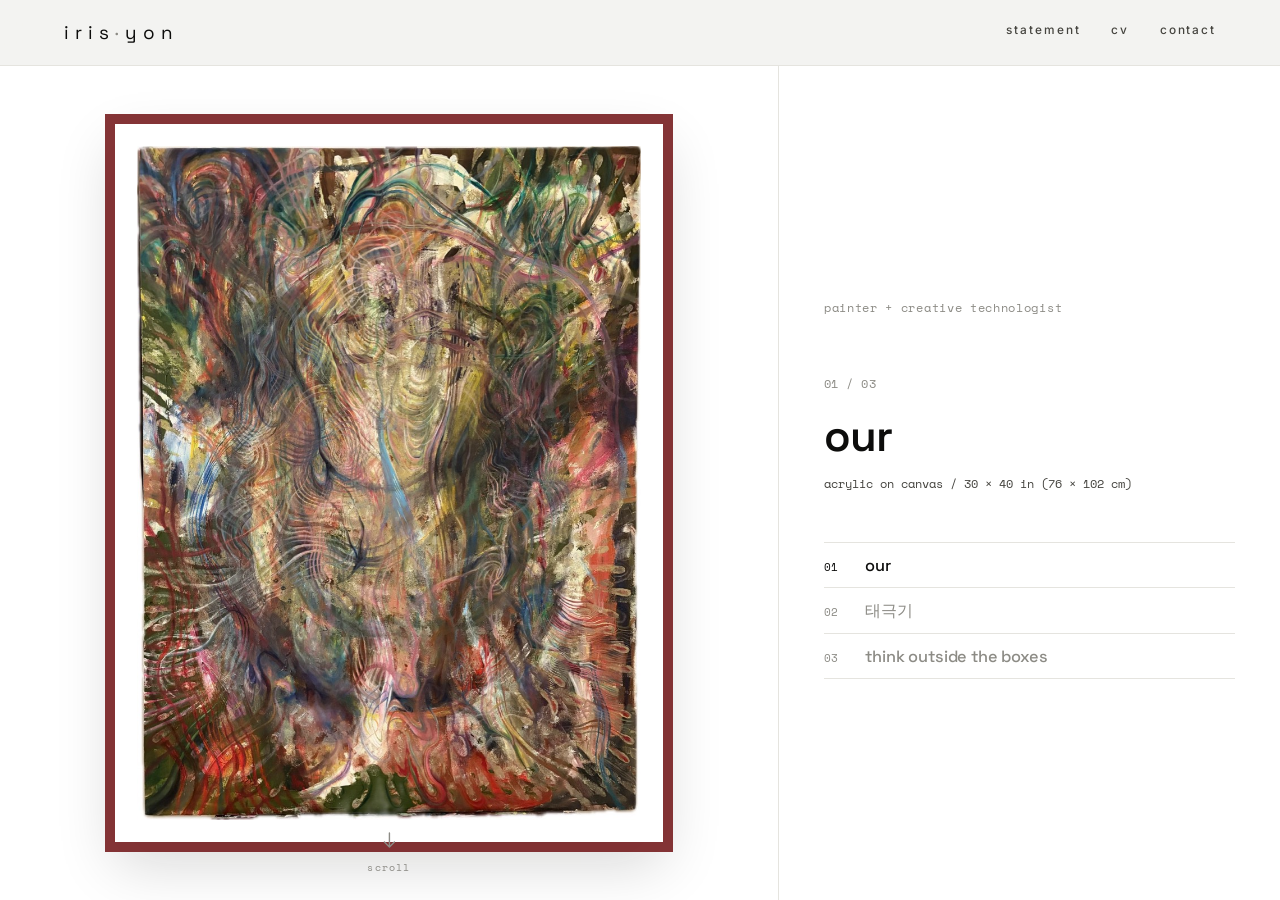
==== index.html @ 2f41d662 "Publish portfolio site Co-Authored-By: Claude Opus 4.8 <noreply@anthropic.com>" ====
<!DOCTYPE html>
<html lang="en">
<head>
  <meta charset="UTF-8">
  <meta name="viewport" content="width=device-width, initial-scale=1.0">
  <title>Iris Yon — Painter + Creative Technologist</title>
  <meta name="description" content="Iris Yon — painter and creative technologist. Selected works.">
  <meta property="og:title" content="Iris Yon — Painter + Creative Technologist">
  <meta property="og:description" content="Selected works by Iris Yon.">
  <meta property="og:image" content="assets/works/our.jpg">
  <meta property="og:type" content="website">
  <link rel="preconnect" href="https://fonts.googleapis.com">
  <link rel="preconnect" href="https://fonts.gstatic.com" crossorigin>
  <link href="https://fonts.googleapis.com/css2?family=Inter:wght@400;500;600;700;800&family=Space+Grotesk:wght@400;500;600;700&family=Space+Mono:wght@400;700&display=swap" rel="stylesheet">
  <link rel="stylesheet" href="css/museum.css?v=25">
</head>
<body class="page-gallery">
  <header class="masthead">
    <div class="masthead__inner">
      <a class="brand" href="index.html">Iris<span>&middot;</span>Yon</a>
      <button class="nav__toggle" aria-label="Open menu" aria-controls="primary-nav" aria-expanded="false">
        <svg width="26" height="26" viewBox="0 0 24 24" fill="none" stroke="currentColor" stroke-width="1.6" stroke-linecap="round"><path d="M3 6h18M3 12h18M3 18h18"/></svg>
      </button>
      <nav class="nav" id="primary-nav">
        <a href="statement.html">Statement</a>
        <a href="cv.html">CV</a>
        <a href="contact.html">Contact</a>
      </nav>
    </div>
  </header>

  <main class="slider-wrap">
    <section class="slider" data-slider aria-label="Selected works">
      <!-- Rendered from js/artworks.js -->
    </section>
  </main>

  <script src="js/artworks.js?v=25"></script>
  <script src="js/site.js?v=25"></script>
</body>
</html>
---- css/museum.css ----
/* ============================================================
   IRIS YON — Gallery Portfolio
   A white-cube museum presentation.
   Sections: tokens · base · masthead · buttons · hero ·
   page headers · gallery (walls/frames/placards) · prose ·
   cv · contact · lightbox · footer · utilities · responsive
   ============================================================ */

/* ---------- Design tokens ---------- */
:root {
  --wall:        #f3f3f1;   /* cool, contemporary off-white */
  --wall-deep:   #e9e9e5;
  --paper:       #ffffff;
  --ink:         #0d0d0c;   /* near-black */
  --ink-soft:    #45443f;
  --muted:       #8c8b85;
  --line:        #e5e4df;
  --frame:       #0d0d0c;
  --mat:         #ffffff;
  --accent:      #0d0d0c;   /* monochrome — the art carries the colour */

  --serif: "Space Grotesk", "Inter", sans-serif;   /* modern display */
  --sans:  "Inter", -apple-system, BlinkMacSystemFont, "Segoe UI", sans-serif;
  --mono:  "Space Mono", ui-monospace, "SF Mono", Menlo, monospace;

  --maxw: 1280px;
  --gutter: clamp(1.25rem, 5vw, 4.5rem);

  --ease: cubic-bezier(0.22, 0.61, 0.36, 1);
}

/* ---------- Base ---------- */
*, *::before, *::after { box-sizing: border-box; }

html {
  scroll-behavior: smooth;
  -webkit-text-size-adjust: 100%;
}

body {
  margin: 0;
  background: var(--wall);
  color: var(--ink);
  font-family: var(--sans);
  font-size: 17px;
  line-height: 1.65;
  text-transform: lowercase;   /* all-lowercase aesthetic */
  -webkit-font-smoothing: antialiased;
  text-rendering: optimizeLegibility;
}

img { max-width: 100%; display: block; }

a { color: inherit; }

/* form elements don't inherit text-transform by default — make them */
button, input, select, textarea { text-transform: inherit; }

h1, h2, h3, h4 {
  font-family: var(--serif);
  font-weight: 500;
  line-height: 1.12;
  letter-spacing: 0.005em;
  margin: 0;
}

::selection { background: rgba(138, 109, 59, 0.18); }

.container {
  max-width: var(--maxw);
  margin-inline: auto;
  padding-inline: var(--gutter);
}

/* A small typographic device used throughout — the "wall text" overline */
.overline {
  font-family: var(--sans);
  font-size: 0.72rem;
  font-weight: 600;
  letter-spacing: 0.26em;
  text-transform: lowercase;
  color: var(--muted);
}

/* ---------- Masthead / museum wayfinding ---------- */
.masthead {
  position: sticky;
  top: 0;
  z-index: 50;
  background: color-mix(in srgb, var(--wall) 82%, transparent);
  backdrop-filter: saturate(140%) blur(14px);
  -webkit-backdrop-filter: saturate(140%) blur(14px);
  border-bottom: 1px solid var(--line);
}
.masthead__inner {
  max-width: var(--maxw);
  margin-inline: auto;
  padding: 1.05rem var(--gutter);
  display: flex;
  align-items: center;
  justify-content: space-between;
  gap: 1rem;
}
.brand {
  font-family: var(--serif);
  font-size: 1.18rem;
  letter-spacing: 0.32em;
  text-transform: lowercase;
  text-decoration: none;
  color: var(--ink);
  white-space: nowrap;
}
.brand span { color: var(--muted); }

.nav {
  display: flex;
  align-items: center;
  gap: clamp(1rem, 2.4vw, 2.3rem);
}
.nav a {
  font-family: var(--sans);
  font-size: 0.74rem;
  font-weight: 500;
  letter-spacing: 0.16em;
  text-transform: lowercase;
  text-decoration: none;
  color: var(--ink-soft);
  padding-bottom: 3px;
  border-bottom: 1px solid transparent;
  transition: color 0.25s var(--ease), border-color 0.25s var(--ease);
}
.nav a:hover { color: var(--ink); border-color: var(--muted); }
.nav a.is-active { color: var(--ink); border-color: var(--ink); }

.nav__toggle {
  display: none;
  background: none;
  border: 0;
  padding: 0.4rem;
  cursor: pointer;
  color: var(--ink);
}
.nav__toggle svg { display: block; }

/* ---------- Buttons / links ---------- */
.btn {
  display: inline-flex;
  align-items: center;
  gap: 0.6rem;
  font-family: var(--sans);
  font-size: 0.76rem;
  font-weight: 600;
  letter-spacing: 0.18em;
  text-transform: lowercase;
  text-decoration: none;
  color: var(--ink);
  padding: 0.85rem 1.6rem;
  border: 1px solid var(--ink);
  background: transparent;
  cursor: pointer;
  transition: background 0.3s var(--ease), color 0.3s var(--ease);
}
.btn:hover { background: var(--ink); color: var(--wall); }
.btn .arrow { transition: transform 0.3s var(--ease); }
.btn:hover .arrow { transform: translateX(4px); }

.btn--ghost { border-color: var(--line); color: var(--ink-soft); }
.btn--ghost:hover { border-color: var(--ink); background: transparent; color: var(--ink); }

.textlink {
  color: var(--ink);
  text-decoration: none;
  border-bottom: 1px solid var(--muted);
  transition: border-color 0.25s var(--ease);
}
.textlink:hover { border-color: var(--ink); }

/* ---------- Hero / entrance ---------- */
.hero {
  min-height: calc(100vh - 64px);
  display: grid;
  grid-template-columns: 1.05fr 0.95fr;
  align-items: center;
  gap: clamp(2rem, 6vw, 6rem);
  padding-block: clamp(3rem, 8vh, 7rem);
}
.hero__lede .overline { display: block; margin-bottom: 1.6rem; }
.hero__name {
  font-size: clamp(3.4rem, 9vw, 7rem);
  font-weight: 500;
  letter-spacing: 0.01em;
  line-height: 0.98;
}
.hero__role {
  font-family: var(--serif);
  font-style: italic;
  font-size: clamp(1.3rem, 2.6vw, 1.9rem);
  color: var(--ink-soft);
  margin-top: 1rem;
}
.hero__blurb {
  max-width: 34ch;
  margin-top: 1.8rem;
  color: var(--ink-soft);
  font-size: 1.05rem;
}
.hero__actions {
  margin-top: 2.4rem;
  display: flex;
  flex-wrap: wrap;
  gap: 1rem;
}

/* Featured framed work in the entrance */
.hero__feature {
  display: flex;
  flex-direction: column;
  align-items: center;
  gap: 1.4rem;
}

/* ---------- Page header (interior pages) ---------- */
.page-head {
  padding-block: clamp(3.2rem, 9vh, 6rem) clamp(2rem, 5vh, 3.4rem);
  border-bottom: 1px solid var(--line);
}
.page-head .overline { display: block; margin-bottom: 1.1rem; }
.page-head h1 {
  font-size: clamp(2.6rem, 6vw, 4.4rem);
  font-weight: 500;
}
.page-head__sub {
  margin-top: 1.1rem;
  max-width: 56ch;
  color: var(--ink-soft);
  font-size: 1.22rem;
}

/* ============================================================
   GALLERY — the museum hang
   ============================================================ */
.page-gallery { background: var(--wall); }

.exhibit-list {
  max-width: var(--maxw);
  margin-inline: auto;
  padding-inline: var(--gutter);
}

/* One "stop" on the walk through the room */
.exhibit {
  display: grid;
  grid-template-columns: 1fr minmax(240px, 320px);
  align-items: center;
  gap: clamp(2rem, 5vw, 5.5rem);
  min-height: 88vh;
  padding-block: clamp(3rem, 8vh, 6rem);
  position: relative;
}
.exhibit + .exhibit { border-top: 1px solid var(--line); }

/* Alternate which wall the work hangs on, like walking a corridor */
.exhibit:nth-child(even) { grid-template-columns: minmax(240px, 320px) 1fr; }
.exhibit:nth-child(even) .exhibit__stage { order: 2; }
.exhibit:nth-child(even) .placard { order: 1; }

/* The wall area, with a soft wash of track lighting from above */
.exhibit__stage {
  position: relative;
  display: flex;
  justify-content: center;
  align-items: flex-end;
  padding: clamp(1rem, 3vw, 3rem) 0;
}
.exhibit__stage::before {
  content: "";
  position: absolute;
  top: -4%;
  left: 50%;
  width: 78%;
  height: 70%;
  transform: translateX(-50%);
  background: radial-gradient(ellipse at top,
              rgba(255, 252, 244, 0.9) 0%,
              rgba(255, 252, 244, 0) 70%);
  pointer-events: none;
  z-index: 0;
}

/* ---- The framed object ---- */
.frame {
  position: relative;
  z-index: 1;
  background: var(--frame);
  display: inline-block;
  max-width: min(100%, 640px);
  /* lift the object off the wall */
  box-shadow:
    0 1px 2px rgba(28, 24, 18, 0.18),
    0 10px 22px rgba(28, 24, 18, 0.20),
    0 34px 60px rgba(28, 24, 18, 0.14);
  transition: transform 0.45s var(--ease), box-shadow 0.45s var(--ease);
}
.frame:hover {
  box-shadow:
    0 2px 4px rgba(28, 24, 18, 0.20),
    0 16px 30px rgba(28, 24, 18, 0.24),
    0 48px 80px rgba(28, 24, 18, 0.16);
}

/* Oils on canvas — a tight floater frame, no mat */
.frame--float { padding: 9px; }
.frame--float .frame__art { box-shadow: 0 0 0 1px rgba(255,255,255,0.04) inset; }

/* Works on paper — generous cut mat under the frame */
.frame--mat { padding: 12px; }
.frame--mat .frame__mat {
  background: var(--mat);
  padding: clamp(20px, 4.5%, 46px);
  box-shadow: 0 1px 3px rgba(0,0,0,0.05) inset;
}
.frame--mat .frame__art {
  /* the bevelled cut edge of the mat opening */
  box-shadow:
    0 0 0 1px rgba(28,24,18,0.35),
    0 2px 8px rgba(28,24,18,0.18);
}

.frame__art {
  display: block;
  width: 100%;
  height: auto;
  cursor: zoom-in;
  background: var(--wall-deep);
}

/* grounding shadow where the work meets the floor/wall */
.frame__shadow {
  position: absolute;
  left: 8%;
  right: 8%;
  bottom: -26px;
  height: 26px;
  background: radial-gradient(ellipse at center,
              rgba(28,24,18,0.22) 0%, rgba(28,24,18,0) 72%);
  z-index: 0;
  pointer-events: none;
}

/* ---- The wall label ---- */
.placard {
  position: relative;
  align-self: center;
  max-width: 320px;
}
.placard__plate {
  font-family: var(--serif);
  font-size: 0.9rem;
  letter-spacing: 0.06em;
  color: var(--muted);
  margin-bottom: 0.9rem;
}
.placard__artist {
  font-family: var(--sans);
  font-size: 0.7rem;
  font-weight: 600;
  letter-spacing: 0.22em;
  text-transform: lowercase;
  color: var(--muted);
  margin-bottom: 0.5rem;
}
.placard__title {
  font-family: var(--serif);
  font-style: italic;
  font-size: 1.5rem;
  line-height: 1.2;
}
.placard__title .year { font-style: normal; color: var(--ink-soft); }
.placard__meta {
  margin-top: 0.7rem;
  font-size: 0.84rem;
  line-height: 1.55;
  color: var(--ink-soft);
}
.placard__meta span { display: block; }
.placard__rule {
  width: 34px;
  height: 1px;
  background: var(--ink);
  margin: 1.1rem 0;
  opacity: 0.5;
}
.placard__note {
  font-family: var(--serif);
  font-size: 1.02rem;
  line-height: 1.62;
  color: var(--ink-soft);
}

/* ============================================================
   PROSE — statement & about
   ============================================================ */
.prose {
  max-width: 60ch;
  margin-inline: auto;
  padding-block: clamp(3rem, 7vh, 5rem);
  font-family: var(--sans);
  font-size: 1.5rem;
  line-height: 1.7;
  letter-spacing: -0.01em;
  color: var(--ink);
}
.prose p { margin: 0 0 1.4em; }
.prose .lead { font-size: 1.68rem; color: var(--ink); }

.signature {
  font-family: var(--serif);
  font-style: italic;
  font-size: 1.6rem;
  margin-top: 2.4rem;
  color: var(--ink);
}

/* About: portrait + text */
.about-grid {
  display: grid;
  grid-template-columns: 0.8fr 1.2fr;
  gap: clamp(2rem, 6vw, 5rem);
  align-items: start;
  padding-block: clamp(3rem, 7vh, 5rem);
}
.portrait {
  position: sticky;
  top: 100px;
}
.portrait__frame {
  background: var(--frame);
  padding: 10px;
  box-shadow: 0 12px 34px rgba(28,24,18,0.22);
}
.portrait__img {
  width: 100%;
  aspect-ratio: 4 / 5;
  object-fit: cover;
  background: var(--wall-deep);
}
.portrait__placeholder {
  width: 100%;
  aspect-ratio: 4 / 5;
  display: grid;
  place-items: center;
  background: var(--wall-deep);
  color: var(--muted);
  font-family: var(--sans);
  font-size: 0.74rem;
  letter-spacing: 0.2em;
  text-transform: lowercase;
  text-align: center;
  padding: 1rem;
}
.portrait__caption {
  margin-top: 0.9rem;
  font-size: 0.78rem;
  letter-spacing: 0.04em;
  color: var(--muted);
  font-style: italic;
  font-family: var(--serif);
}
.about-body { font-family: var(--serif); font-size: 1.18rem; line-height: 1.74; color: var(--ink-soft); }
.about-body p { margin: 0 0 1.35em; }
.about-body strong { color: var(--ink); font-weight: 600; }

.factsheet {
  margin-top: 2.4rem;
  border-top: 1px solid var(--line);
  padding-top: 1.6rem;
  display: grid;
  gap: 1rem;
}
.factsheet__row {
  display: grid;
  grid-template-columns: 130px 1fr;
  gap: 1rem;
  font-family: var(--sans);
  font-size: 0.95rem;
}
.factsheet__key {
  font-size: 0.72rem;
  font-weight: 600;
  letter-spacing: 0.16em;
  text-transform: lowercase;
  color: var(--muted);
  padding-top: 0.2em;
}
.factsheet__val { color: var(--ink-soft); }

/* ============================================================
   CV
   ============================================================ */
.cv {
  max-width: 860px;
  margin-inline: auto;
  padding-block: clamp(3rem, 7vh, 5rem);
}
.cv__top {
  display: flex;
  flex-wrap: wrap;
  justify-content: space-between;
  align-items: baseline;
  gap: 1rem;
  margin-bottom: 2.4rem;
}
.cv__contactline { font-size: 1.02rem; color: var(--ink-soft); }
.cv__contactline a { text-decoration: none; border-bottom: 1px solid var(--muted); }
.cv-section { padding-block: 1.8rem; border-top: 1px solid var(--line); }
.cv-section__head {
  font-family: var(--sans);
  font-size: 0.74rem;
  font-weight: 600;
  letter-spacing: 0.2em;
  text-transform: lowercase;
  color: var(--muted);
  margin-bottom: 1.3rem;
}
.cv-entry {
  display: grid;
  grid-template-columns: 120px 1fr;
  gap: 1.4rem;
  padding-block: 0.7rem;
}
.cv-entry__year {
  font-family: var(--sans);
  font-size: 0.94rem;
  color: var(--muted);
  padding-top: 0.15em;
  white-space: nowrap;
}
.cv-entry__title { font-family: var(--serif); font-size: 1.36rem; }
.cv-entry__detail { color: var(--ink-soft); font-size: 1.06rem; margin-top: 0.2rem; line-height: 1.5; }
.cv-entry__detail em { color: var(--muted); }

.tags { display: flex; flex-wrap: wrap; gap: 0.55rem; }
.tag {
  font-family: var(--sans);
  font-size: 0.78rem;
  letter-spacing: 0.04em;
  color: var(--ink-soft);
  border: 1px solid var(--line);
  padding: 0.4rem 0.85rem;
  border-radius: 999px;
}

/* ============================================================
   CONTACT
   ============================================================ */
.contact {
  max-width: 760px;
  margin-inline: auto;
  padding-block: clamp(3rem, 9vh, 6rem);
  text-align: center;
}
.contact h1 { font-size: clamp(2.6rem, 6vw, 4.2rem); }
.contact__lede { font-family: var(--serif); font-size: 1.3rem; color: var(--ink-soft); margin: 1.4rem auto 2.6rem; max-width: 50ch; }
.contact__email {
  display: inline-block;
  font-family: var(--serif);
  font-size: clamp(1.5rem, 4vw, 2.4rem);
  text-decoration: none;
  border-bottom: 1px solid var(--muted);
  padding-bottom: 0.1em;
  transition: border-color 0.25s var(--ease);
}
.contact__email:hover { border-color: var(--ink); }
.contact__channels {
  margin-top: 2.8rem;
  display: flex;
  flex-wrap: wrap;
  justify-content: center;
  gap: 1rem 2rem;
}
.contact__channels a {
  font-family: var(--sans);
  font-size: 0.78rem;
  font-weight: 500;
  letter-spacing: 0.16em;
  text-transform: lowercase;
  text-decoration: none;
  color: var(--ink-soft);
  border-bottom: 1px solid transparent;
  padding-bottom: 2px;
}
.contact__channels a:hover { color: var(--ink); border-color: var(--ink); }

/* contact form */
.contact-form {
  max-width: 32rem; margin: 0 auto;
  display: flex; flex-direction: column; gap: 1.3rem; text-align: left;
}
.field { display: flex; flex-direction: column; gap: 0.5rem; }
.field__label {
  font-family: var(--mono); font-size: 0.7rem; letter-spacing: 0.06em; color: var(--muted);
}
.contact-form input, .contact-form textarea {
  font-family: var(--sans); font-size: 1rem; line-height: 1.5; color: var(--ink);
  background: var(--paper); border: 1px solid var(--line); border-radius: 2px;
  padding: 0.78rem 0.9rem; width: 100%; resize: vertical;
  text-transform: none;   /* let visitors type normally */
  transition: border-color 0.25s var(--ease);
}
.contact-form input::placeholder, .contact-form textarea::placeholder { color: var(--muted); }
.contact-form input:focus, .contact-form textarea:focus { outline: none; border-color: var(--ink); }
.contact-form .btn { align-self: flex-start; margin-top: 0.3rem; }
.contact-form__note { font-family: var(--mono); font-size: 0.72rem; color: var(--muted); min-height: 1em; margin: 0; transition: color 0.3s var(--ease); }
.contact-form__note.is-ok  { color: var(--ink); }
.contact-form__note.is-err { color: #b23a2e; }
.contact__alt {
  margin-top: 2.4rem; font-size: 0.92rem; color: var(--muted);
}
.contact__alt a { color: var(--ink); text-decoration: none; border-bottom: 1px solid var(--muted); padding-bottom: 1px; transition: border-color 0.25s var(--ease); }
.contact__alt a:hover { border-color: var(--ink); }

/* ============================================================
   LIGHTBOX
   ============================================================ */
.lightbox {
  position: fixed;
  inset: 0;
  z-index: 100;
  background: rgba(20, 18, 14, 0.94);
  display: flex;
  flex-direction: column;
  align-items: center;
  justify-content: center;
  gap: 1.4rem;
  padding: clamp(1.5rem, 5vw, 4rem);
  opacity: 0;
  visibility: hidden;
  transition: opacity 0.4s var(--ease), visibility 0.4s var(--ease);
}
.lightbox.is-open { opacity: 1; visibility: visible; }
.lightbox__img {
  max-width: 100%;
  max-height: 66vh;
  object-fit: contain;
  box-shadow: 0 30px 80px rgba(0,0,0,0.6);
  transform: scale(0.97);
  transition: transform 0.4s var(--ease);
}
.lightbox.is-open .lightbox__img { transform: scale(1); }
.lightbox__cap {
  color: rgba(255,255,255,0.86);
  text-align: center;
  font-family: var(--serif);
  font-style: italic;
  font-size: 1.05rem;
  max-width: 60ch;
}
.lightbox__cap b { font-style: normal; font-weight: 500; letter-spacing: 0.04em; }
.lightbox__close {
  position: fixed;
  top: 1.4rem;
  right: 1.6rem;
  background: none;
  border: 0;
  color: rgba(255,255,255,0.8);
  font-size: 2rem;
  line-height: 1;
  cursor: pointer;
  padding: 0.4rem;
  transition: color 0.2s var(--ease), transform 0.2s var(--ease);
}
.lightbox__close:hover { color: #fff; transform: rotate(90deg); }

/* ============================================================
   FOOTER
   ============================================================ */
.site-footer {
  border-top: 1px solid var(--line);
  margin-top: 3rem;
}
.site-footer__inner {
  max-width: var(--maxw);
  margin-inline: auto;
  padding: 2.6rem var(--gutter);
  display: flex;
  flex-wrap: wrap;
  gap: 1rem 2rem;
  align-items: center;
  justify-content: space-between;
}
.site-footer__brand {
  font-family: var(--serif);
  letter-spacing: 0.22em;
  text-transform: lowercase;
  font-size: 0.92rem;
}
.site-footer__links { display: flex; flex-wrap: wrap; gap: 1.4rem; }
.site-footer__links a {
  font-family: var(--sans);
  font-size: 0.74rem;
  letter-spacing: 0.14em;
  text-transform: lowercase;
  text-decoration: none;
  color: var(--muted);
  transition: color 0.2s var(--ease);
}
.site-footer__links a:hover { color: var(--ink); }
.site-footer__fine { font-family: var(--sans); font-size: 0.72rem; color: var(--muted); width: 100%; letter-spacing: 0.02em; }

/* ============================================================
   UTILITIES
   ============================================================ */
[data-reveal] {
  opacity: 0;
  transform: translateY(22px);
  transition: opacity 0.9s var(--ease), transform 0.9s var(--ease);
}
[data-reveal].is-in { opacity: 1; transform: none; }

/* ============================================================
   RESPONSIVE
   ============================================================ */
@media (max-width: 900px) {
  .hero {
    grid-template-columns: 1fr;
    min-height: auto;
    text-align: left;
    gap: 3rem;
  }
  .hero__feature { order: -1; }
  .about-grid { grid-template-columns: 1fr; }
  .portrait { position: static; max-width: 360px; }
}

@media (max-width: 760px) {
  body { font-size: 16px; }

  .nav {
    position: fixed;
    inset: 0 0 auto 0;
    top: 0;
    flex-direction: column;
    align-items: flex-start;
    gap: 0.4rem;
    background: var(--wall);
    padding: 5.2rem var(--gutter) 2rem;
    border-bottom: 1px solid var(--line);
    transform: translateY(-100%);
    transition: transform 0.45s var(--ease);
    box-shadow: 0 24px 40px rgba(28,24,18,0.10);
  }
  .nav.is-open { transform: translateY(0); }
  .nav a { font-size: 0.95rem; padding: 0.5rem 0; }
  .nav__toggle { display: block; position: relative; z-index: 60; }

  /* Single-file hang on phones — work, then its label */
  .exhibit,
  .exhibit:nth-child(even) {
    grid-template-columns: 1fr;
    min-height: auto;
    gap: 2rem;
    padding-block: clamp(2.4rem, 8vh, 4rem);
  }
  .exhibit__stage, .exhibit:nth-child(even) .exhibit__stage { order: 0; }
  .placard, .exhibit:nth-child(even) .placard { order: 0; max-width: 46ch; }
  .placard { padding-left: 2px; }

  .prose { font-size: 1.3rem; }
  .cv-entry { grid-template-columns: 1fr; gap: 0.2rem; }
  .cv-entry__year { order: -1; }
  .factsheet__row { grid-template-columns: 1fr; gap: 0.1rem; }
}

@media (prefers-reduced-motion: reduce) {
  html { scroll-behavior: auto; }
  *, *::before, *::after {
    animation-duration: 0.001ms !important;
    transition-duration: 0.001ms !important;
  }
  [data-reveal] { opacity: 1; transform: none; }
}

/* ============================================================
   ░░  LAYER 2 — EXCEPTIONAL UI / UX  ░░
   Progressive enhancement on top of the verified base.
   Everything here degrades to the static layout when JS is
   off, the pointer is coarse, or motion is reduced.
   ============================================================ */

:root {
  --ease-out: cubic-bezier(0.16, 1, 0.3, 1);
  --spring:   cubic-bezier(0.34, 1.56, 0.64, 1);
}

/* Cross-document crossfade between pages (Chromium) */
@view-transition { navigation: auto; }

/* (wall-grain texture removed — modern flat surfaces) */

/* ---- Page + hero entrance choreography (CSS-only, safe) ---- */
@media (scripting: enabled) and (prefers-reduced-motion: no-preference) {
  body { animation: pageReveal 0.7s var(--ease) both; }

  .hero__lede > * { opacity: 0; animation: riseIn 0.85s var(--ease-out) both; }
  .hero__lede .overline { animation-delay: 0.10s; }
  .hero__name        { animation-delay: 0.20s; }
  .hero__role        { animation-delay: 0.32s; }
  .hero__blurb       { animation-delay: 0.46s; }
  .hero__actions     { animation-delay: 0.58s; }
  .hero__feature     { opacity: 0; animation: riseIn 1s var(--ease-out) 0.46s both; }
  .page-head .overline { opacity: 0; animation: riseIn 0.7s var(--ease-out) 0.05s both; }
  .page-head h1        { opacity: 0; animation: riseIn 0.8s var(--ease-out) 0.14s both; }
  .page-head__sub      { opacity: 0; animation: riseIn 0.8s var(--ease-out) 0.26s both; }
}
@keyframes pageReveal { from { opacity: 0; } to { opacity: 1; } }
@keyframes riseIn { from { opacity: 0; transform: translateY(22px); } to { opacity: 1; transform: none; } }

/* ---- Blur-up image loading ---- */
.frame__art-wrap {
  position: relative;
  display: block;
  line-height: 0;
  background-size: cover;
  background-position: center;
  background-color: var(--wall-deep);
}

@media (scripting: enabled) and (prefers-reduced-motion: no-preference) {
  .frame__art:not(.is-loaded) {
    opacity: 0;
    transform: scale(1.04);
    filter: blur(8px);
    /* safety net: reveal even if the load event never fires */
    animation: artSafety 0.01s linear forwards 3s;
  }
}
.frame__art.is-loaded {
  opacity: 1 !important;
  transform: none !important;
  filter: none !important;
  transition: opacity 0.8s var(--ease), transform 1.1s var(--ease-out), filter 0.9s var(--ease);
}
@keyframes artSafety { to { opacity: 1; transform: none; filter: none; } }

/* ---- Scroll-choreographed "approach": works catch the light as
        they reach the centre of the room ---- */
.frame { transform: translateY(var(--lift, 0px)); transform-origin: center bottom; }
.frame:hover { --lift: -6px; }
/* Resting state already looks lit; --lit (0..1) only enhances toward centre. */
.exhibit .frame {
  transform: translateY(var(--lift, 0px)) scale(calc(0.975 + 0.025 * var(--lit, 0)));
}
.exhibit__stage::before { opacity: calc(0.45 + 0.5 * var(--lit, 0)); transition: opacity 0.5s var(--ease); }
.exhibit .frame__shadow {
  opacity: calc(0.5 + 0.5 * var(--lit, 0));
  transform: scaleX(calc(0.88 + 0.12 * var(--lit, 0)));
  transition: opacity 0.5s var(--ease), transform 0.5s var(--ease);
}

/* ---- Magnetic buttons ---- */
.btn {
  transition: background 0.3s var(--ease), color 0.3s var(--ease),
              transform 0.4s var(--ease-out);
  will-change: transform;
}

/* ---- Masthead refines on scroll ---- */
.masthead {
  transition: background 0.4s var(--ease), box-shadow 0.4s var(--ease);
}
.masthead__inner { transition: padding 0.4s var(--ease); }
.masthead.is-scrolled {
  background: color-mix(in srgb, var(--wall) 90%, transparent);
  box-shadow: 0 1px 0 var(--line), 0 14px 30px rgba(28, 24, 18, 0.05);
}
.masthead.is-scrolled .masthead__inner { padding-top: 0.7rem; padding-bottom: 0.7rem; }

/* ---- Animated nav underline — lands on the divider line under the tab ---- */
.nav a { position: relative; border-bottom: 0 !important; }
.nav a::after {
  content: "";
  position: absolute;
  left: 0; right: 0;
  bottom: -1.38rem;            /* reaches the masthead's bottom divider line */
  height: 2px;
  background: currentColor;
  transform: scaleX(0);
  transform-origin: left center;
  transition: transform 0.4s var(--ease-out);
}
.nav a:hover::after, .nav a.is-active::after { transform: scaleX(1); }
.masthead.is-scrolled .nav a::after { bottom: -1.03rem; }   /* padding shrinks on scroll */
@media (max-width: 760px) { .nav a::after { display: none; } }

/* ---- Custom gallery cursor ---- */
html.cursor-on, html.cursor-on * { cursor: none !important; }
.cursor-dot, .cursor-ring {
  position: fixed; top: 0; left: 0;
  pointer-events: none; z-index: 9999;
  border-radius: 50%;
  transform: translate(-50%, -50%);
  will-change: transform;
}
.cursor-dot {
  width: 6px; height: 6px;
  background: var(--ink);
  transition: opacity 0.25s var(--ease), width 0.25s, height 0.25s;
}
.cursor-ring {
  width: 34px; height: 34px;
  display: grid; place-items: center;
  border: 1px solid rgba(28, 24, 18, 0.45);
  background: transparent;
  transition: width 0.4s var(--spring), height 0.4s var(--spring),
              background 0.35s var(--ease), border-color 0.35s var(--ease);
}
.cursor-ring__label {
  font: 600 0.58rem/1 var(--sans);
  letter-spacing: 0.2em; text-transform: lowercase;
  color: var(--wall); opacity: 0;
  transition: opacity 0.25s var(--ease);
}
.cursor-glass {
  width: 32px; height: 32px; opacity: 0; color: #fff;
  filter: drop-shadow(0 0 1px rgba(0,0,0,0.85)) drop-shadow(0 1px 3px rgba(0,0,0,0.5));
  transition: opacity 0.25s var(--ease);
}
.cursor-ring.on-link  { width: 56px; height: 56px; background: rgba(28, 24, 18, 0.06); }
.cursor-ring.on-art   { width: 64px; height: 64px; background: transparent; border-color: transparent; }
.cursor-ring.on-art .cursor-glass { opacity: 1; }
.cursor-dot.is-hidden { opacity: 0; }

/* ---- Wayfinding rail (gallery) ---- */
.exguide {
  position: fixed;
  right: clamp(0.7rem, 1.8vw, 1.7rem);
  top: 50%; transform: translateY(-50%);
  z-index: 40;
  display: flex; flex-direction: column; align-items: flex-end; gap: 0.95rem;
}
.exguide__item {
  display: flex; align-items: center; gap: 0.6rem;
  background: none; border: 0; padding: 0.15rem 0; cursor: pointer;
  color: var(--muted);
}
.exguide__num {
  font: 500 0.7rem/1 var(--sans); letter-spacing: 0.1em;
  opacity: 0; transform: translateX(6px);
  transition: opacity 0.3s var(--ease), transform 0.3s var(--ease), color 0.3s var(--ease);
}
.exguide__tick {
  width: 16px; height: 1px; background: currentColor; opacity: 0.4;
  transition: width 0.4s var(--ease-out), opacity 0.35s var(--ease), background 0.35s var(--ease);
}
.exguide__item:hover .exguide__num,
.exguide__item.is-active .exguide__num { opacity: 1; transform: none; color: var(--ink); }
.exguide__item.is-active .exguide__tick { width: 36px; opacity: 1; background: var(--ink); }
.exguide__item:hover .exguide__tick { width: 28px; opacity: 0.85; }
@media (max-width: 960px) { .exguide { display: none; } }

/* ---- Lightbox 2.0 (inspection view) ---- */
.lightbox { backdrop-filter: blur(8px) saturate(115%); -webkit-backdrop-filter: blur(8px) saturate(115%); }
.lightbox__stage {
  display: grid; place-items: center;
  max-width: 92vw; max-height: 66vh;
  overflow: hidden;
}
.lightbox__img.is-zoomed { cursor: grab; transition: transform 0.12s linear; }
.lightbox__img.is-zoomed:active { cursor: grabbing; }
.lightbox__nav {
  position: fixed; top: 50%; transform: translateY(-50%);
  background: none; border: 0; z-index: 101;
  color: rgba(255, 255, 255, 0.55);
  font-family: var(--serif); font-size: 3rem; line-height: 1;
  padding: 1rem 1.2rem; cursor: pointer;
  transition: color 0.25s var(--ease), transform 0.25s var(--ease);
}
.lightbox__nav:hover { color: #fff; }
.lightbox__nav--prev { left: clamp(0.2rem, 2vw, 2rem); }
.lightbox__nav--next { right: clamp(0.2rem, 2vw, 2rem); }
.lightbox__nav--prev:hover { transform: translateY(-50%) translateX(-3px); }
.lightbox__nav--next:hover { transform: translateY(-50%) translateX(3px); }
.lightbox__bar {
  position: fixed; left: 0; right: 0; bottom: clamp(0.9rem, 2.8vh, 1.8rem);
  display: flex; flex-direction: column; align-items: center; gap: 0.35rem;
  pointer-events: none; padding-inline: 1rem; text-align: center;
}
.lightbox__bar p { margin: 0; }   /* kill default <p> margins so the bar stays short, off the art */
.lightbox__counter {
  font: 500 0.7rem/1 var(--sans); letter-spacing: 0.24em;
  color: rgba(255, 255, 255, 0.5);
}
.lightbox__hint {
  font: 0.72rem/1 var(--sans); letter-spacing: 0.06em;
  color: rgba(255, 255, 255, 0.32);
}
/* clear the chrome off the image — on zoom, and after the cursor goes idle —
   so the title and counter never sit on top of the artwork */
.lightbox__bar { transition: opacity 0.45s var(--ease); }
.lightbox.is-zoomed .lightbox__nav,
.lightbox.is-zoomed .lightbox__bar { opacity: 0; }
.lightbox.is-idle .lightbox__bar,
.lightbox.is-idle .lightbox__nav,
.lightbox.is-idle .lightbox__close { opacity: 0; }
@media (max-width: 760px) { .lightbox__nav { font-size: 2.2rem; color: rgba(255,255,255,0.7); } }

/* ---- Focus visibility (a11y) ---- */
:focus-visible { outline: 2px solid var(--accent); outline-offset: 4px; border-radius: 1px; }
.btn:focus-visible { outline-offset: 5px; }

/* ---- Pointer / motion fallbacks ---- */
@media (hover: none), (pointer: coarse) {
  .cursor-dot, .cursor-ring { display: none !important; }
  html.cursor-on, html.cursor-on * { cursor: auto !important; }
}
@media (prefers-reduced-motion: reduce) {
  .cursor-dot, .cursor-ring { display: none !important; }
  .frame { transform: none !important; }
  .frame__art { opacity: 1 !important; filter: none !important; transform: none !important; }
  .frame__art-wrap::before { display: none; }
  .exguide__num { opacity: 1; transform: none; }
}

/* ============================================================
   ░░  PICTURE FRAMES  ░░  per-artwork, set via `frame` in artworks.js
   ============================================================ */

/* — Classic gilt: gold molding + linen mat — */
.frame--gilt {
  padding: 16px;
  background: linear-gradient(135deg, #6e4f12 0%, #d9b24e 17%, #f6e6a8 33%,
              #c79a2e 50%, #f3e0a0 66%, #b8893a 83%, #6e4f12 100%);
  box-shadow:
    0 1px 2px rgba(28,24,18,.20), 0 12px 26px rgba(28,24,18,.20), 0 36px 64px rgba(28,24,18,.14),
    inset 0 0 0 1px rgba(58,40,6,.6), inset 0 0 0 3px rgba(255,234,156,.5),
    inset 0 0 12px rgba(40,28,4,.32);
}
.frame--gilt .frame__mat {
  background: linear-gradient(#f4efe2, #ece3d0);
  padding: clamp(16px, 3.5%, 34px);
  box-shadow: inset 0 1px 4px rgba(0,0,0,.08);
}
.frame--gilt .frame__art { box-shadow: 0 0 0 1px rgba(58,40,6,.45), 0 2px 8px rgba(28,24,18,.18); }

/* — Clear glass — */
.frame--glass {
  padding: 15px;
  background: linear-gradient(135deg, rgba(232,240,243,.55), rgba(255,255,255,.16) 42%, rgba(206,221,228,.5));
  -webkit-backdrop-filter: blur(1px); backdrop-filter: blur(1px);
  box-shadow:
    0 1px 2px rgba(28,24,18,.12), 0 12px 26px rgba(28,24,18,.14), 0 30px 56px rgba(28,24,18,.10),
    inset 0 0 0 1px rgba(255,255,255,.7), inset 2px 2px 5px rgba(255,255,255,.55),
    inset -2px -3px 6px rgba(120,140,150,.3);
}
.frame--glass::before {
  content: ""; position: absolute; inset: 0; z-index: 2; pointer-events: none;
  background: linear-gradient(125deg, rgba(255,255,255,.45) 0%, rgba(255,255,255,0) 20%,
              rgba(255,255,255,0) 80%, rgba(255,255,255,.22) 100%);
}
.frame--glass .frame__art { box-shadow: 0 0 0 1px rgba(255,255,255,.55), 0 1px 6px rgba(40,60,70,.18); }

/* — Ornate: thick molding + gilt corner ornaments — */
.frame--ornate-gold, .frame--ornate-white { padding: 32px; }
.frame--ornate-gold {
  background: linear-gradient(135deg, #5e430f, #c79a35 16%, #f6e6a8 30%, #a87e22 46%,
              #f0dc92 62%, #b8893a 78%, #5e430f 100%);
  box-shadow:
    0 2px 4px rgba(28,24,18,.25), 0 16px 30px rgba(28,24,18,.24), 0 44px 76px rgba(28,24,18,.16),
    inset 0 0 0 2px rgba(50,34,5,.62), inset 0 0 0 4px rgba(255,232,150,.45),
    inset 0 0 18px rgba(35,24,4,.42);
}
.frame--ornate-white {
  background: linear-gradient(135deg, #cfc8b8, #ffffff 22%, #ded6c4 46%, #fbf8f0 64%, #d2cabb 84%, #efe9dc 100%);
  box-shadow:
    0 2px 4px rgba(28,24,18,.14), 0 16px 30px rgba(28,24,18,.15), 0 44px 76px rgba(28,24,18,.10),
    inset 0 0 0 2px rgba(150,140,120,.5), inset 0 0 0 4px rgba(255,255,255,.72),
    inset 0 0 18px rgba(120,110,95,.3);
}
.frame--ornate-gold .frame__art, .frame--ornate-white .frame__art {
  box-shadow: 0 0 0 1px rgba(40,28,4,.4), 0 3px 12px rgba(28,24,18,.3);
}

:root {
  --ornament: url("data:image/svg+xml,%3Csvg%20xmlns='http://www.w3.org/2000/svg'%20viewBox='0%200%20100%20100'%3E%3Cpath%20fill='white'%20d='M5,5H42C42,23,31,31,18,31C31,34,34,47,27,57C23,45,11,43,3,49C13,37,7,21,5,5Z'/%3E%3Cpath%20fill='white'%20d='M5,5V42C23,42,31,31,31,18C34,31,47,34,57,27C45,23,43,11,49,3C37,13,21,7,5,5Z'/%3E%3Ccircle%20fill='white'%20cx='22'%20cy='22'%20r='7.5'/%3E%3Cpath%20fill='white'%20d='M52,16C60,16,64,22,63,29C58,26,52,28,50,33C49,27,46,22,40,21C44,17,48,16,52,16Z'/%3E%3Cpath%20fill='white'%20d='M16,52C16,60,22,64,29,63C26,58,28,52,33,50C27,49,22,46,21,40C17,44,16,48,16,52Z'/%3E%3C/svg%3E");
}
.frame__corner {
  position: absolute; width: 52px; height: 52px; z-index: 3; pointer-events: none;
  -webkit-mask: var(--ornament) center / contain no-repeat;
          mask: var(--ornament) center / contain no-repeat;
}
.frame--ornate-gold .frame__corner { background: linear-gradient(135deg, #7a5a14, #f6e6a8 45%, #b8893a); }
.frame--ornate-white .frame__corner { background: linear-gradient(135deg, #ffffff, #d6cebd); filter: drop-shadow(0 1px 1px rgba(120,110,95,.4)); }
.frame__corner--tl { top: -3px; left: -3px; }
.frame__corner--tr { top: -3px; right: -3px; transform: scaleX(-1); }
.frame__corner--bl { bottom: -3px; left: -3px; transform: scaleY(-1); }
.frame__corner--br { bottom: -3px; right: -3px; transform: scale(-1); }

@media (max-width: 760px) {
  .frame--ornate-gold, .frame--ornate-white { padding: 22px; }
  .frame__corner { width: 40px; height: 40px; }
}

/* ============================================================
   GALLERY — vertical scroll-snap through the works
   ============================================================ */
body.page-gallery { display: flex; flex-direction: column; height: 100vh; height: 100dvh; overflow: hidden; }
body.page-gallery .masthead { position: static; flex: none; z-index: 50; }
.slider-wrap { flex: 1 1 auto; min-height: 0; }

/* the scroll container — one work per screen, snaps as you scroll */
.slider {
  height: 100%; overflow-y: auto; overflow-x: hidden;
  scroll-snap-type: y mandatory;
  -webkit-overflow-scrolling: touch;
}
.gv__work {
  height: 100%; scroll-snap-align: start; scroll-snap-stop: always;
  display: grid; grid-template-columns: 1.55fr 1fr;
}

/* left — the painting on white */
.gv__stage { position: relative; overflow: hidden; background: #ffffff; }
.gv__art {
  position: absolute; inset: 0; margin: auto;
  max-width: calc(86% * var(--scale, 1)); max-height: calc(86% * var(--scale, 1));
  width: auto; height: auto; object-fit: contain; cursor: zoom-in;
  box-shadow: 0 22px 55px rgba(13, 13, 12, 0.16);
}

/* scroll cue on the first screen */
.gv__cue {
  position: absolute; left: 50%; bottom: 1.5rem; transform: translateX(-50%);
  display: flex; flex-direction: column; align-items: center; gap: 0.45rem;
  font-family: var(--mono); font-size: 0.62rem; letter-spacing: 0.12em; color: var(--muted);
  pointer-events: none;
}
@media (prefers-reduced-motion: no-preference) { .gv__cue svg { animation: cueBob 1.7s ease-in-out infinite; } }
@keyframes cueBob { 0%,100% { transform: translateY(0); } 50% { transform: translateY(5px); } }

/* right — info + index (identical per section → reads as persistent while paintings scroll) */
.gv__panel {
  display: flex; flex-direction: column; justify-content: center;
  padding: clamp(2rem, 4vw, 4rem) clamp(1.6rem, 3.5vw, 3.6rem);
  border-left: 1px solid var(--line); background: var(--paper); min-width: 0;
}
.gv__role { font-family: var(--mono); font-size: 0.72rem; letter-spacing: 0.06em; color: var(--muted); margin-bottom: clamp(1.4rem, 5vh, 3rem); }
.gv__count { font-family: var(--mono); font-size: 0.74rem; letter-spacing: 0.04em; color: var(--muted); margin-bottom: 1.3rem; }
.gv__title { font-family: var(--serif); font-weight: 600; line-height: 1.02; font-size: clamp(1.9rem, 3.4vw, 2.9rem); letter-spacing: -0.025em; color: var(--ink); }
.gv__title span { font-weight: 400; color: var(--muted); margin-left: 0.25em; }
.gv__meta { font-family: var(--mono); font-size: 0.76rem; line-height: 1.75; color: var(--ink-soft); margin-top: 0.9rem; }
.gv__index { margin-top: clamp(1.6rem, 4vh, 2.6rem); border-top: 1px solid var(--line); display: flex; flex-direction: column; }
.gv__ix {
  display: grid; grid-template-columns: 1.8rem 1fr; align-items: baseline; gap: 0.8rem;
  background: none; border: 0; border-bottom: 1px solid var(--line);
  padding: 0.72rem 0; cursor: pointer; text-align: left; color: var(--muted);
  font-family: var(--serif); font-size: 1.02rem; font-weight: 500; letter-spacing: -0.01em;
  transition: color 0.25s var(--ease), padding-left 0.3s var(--ease);
}
.gv__ix .n { font-family: var(--mono); font-size: 0.7rem; color: var(--muted); }
.gv__ix:hover { color: var(--ink); padding-left: 0.4rem; }
.gv__ix.is-active { color: var(--ink); }
.gv__ix.is-active .n { color: var(--ink); }

@media (max-width: 820px) {
  body.page-gallery { height: auto; overflow: visible; }
  .slider-wrap { flex: none; }
  .slider { height: auto; overflow: visible; scroll-snap-type: none; }
  .gv__work { height: auto; min-height: 90vh; grid-template-columns: 1fr; }
  .gv__stage { height: 52vh; }
  .gv__panel { border-left: 0; border-top: 1px solid var(--line); justify-content: flex-start; padding: 1.5rem 1.25rem 2.4rem; }
  .gv__index, .gv__cue { display: none; }
}

/* ============================================================
   HOME — interactive index
   ============================================================ */
/* Home mirrors the gallery split exactly: art left, info/index right. */
body.page-home { display: flex; flex-direction: column; height: 100vh; height: 100dvh; overflow: hidden; }
body.page-home .masthead { position: static; flex: none; }
.home-wrap { flex: 1 1 auto; min-height: 0; }
.home { display: grid; grid-template-columns: 1.55fr 1fr; height: 100%; }

.home__stage { position: relative; overflow: hidden; background: var(--wall); }
.home__preview-img {
  position: absolute; inset: 0; margin: auto;
  max-width: calc(80% * var(--scale, 1)); max-height: calc(80% * var(--scale, 1));
  width: auto; height: auto; object-fit: contain;
  box-shadow: 0 22px 55px rgba(13, 13, 12, 0.16);
  opacity: 0; transition: opacity 0.45s var(--ease);
}
.home__preview-img.is-shown { opacity: 1; }

.home__right {
  display: flex; flex-direction: column; justify-content: center;
  padding: clamp(2rem, 4vw, 4rem) clamp(1.6rem, 3.5vw, 3.6rem);
  border-left: 1px solid var(--line); background: var(--paper); min-width: 0;
}
.home__name { font-family: var(--serif); font-weight: 700; letter-spacing: -0.035em; line-height: 0.94; font-size: clamp(2.4rem, 4.4vw, 4rem); }
.home__role { font-family: var(--mono); font-size: 0.78rem; letter-spacing: 0.06em; text-transform: lowercase; color: var(--muted); margin-top: 0.9rem; }
.home__index { margin-top: clamp(1.6rem, 4vh, 2.6rem); display: flex; flex-direction: column; border-top: 1px solid var(--line); }
.home__ix {
  display: grid; grid-template-columns: 1.8rem 1fr; align-items: baseline; gap: 0.8rem;
  padding: 0.72rem 0; border-bottom: 1px solid var(--line); text-decoration: none; color: var(--muted);
  transition: color 0.25s var(--ease), padding-left 0.3s var(--ease);
}
.home__ix .n { font-family: var(--mono); font-size: 0.7rem; color: var(--muted); transition: color 0.25s; }
.home__ix .t { font-family: var(--serif); font-size: clamp(1.05rem, 1.9vw, 1.4rem); font-weight: 500; letter-spacing: -0.01em; }
.home__ix:hover, .home__ix.is-active { color: var(--ink); padding-left: 0.5rem; }
.home__ix:hover .n, .home__ix.is-active .n { color: var(--ink); }

@media (max-width: 820px) {
  body.page-home { height: auto; overflow: auto; }
  .home-wrap { flex: none; }
  .home { grid-template-columns: 1fr; }
  .home__stage { height: 44vh; order: -1; }
  .home__right { border-left: 0; border-top: 1px solid var(--line); padding: 1.6rem 1.25rem 2.4rem; }
}

@media (prefers-reduced-motion: reduce) {
  .slide__art, .home__preview-img { transition: opacity 0.2s linear !important; }
}

/* ============================================================
   PROJECTS — case-study snapshots (synapse · framegen)
   ============================================================ */
.projects { max-width: 1080px; margin-inline: auto; padding: 0 var(--gutter) clamp(3rem, 8vh, 6rem); }
.project { padding-block: clamp(3rem, 8vh, 6rem); border-top: 1px solid var(--line); }
.project:first-child { border-top: 0; padding-top: clamp(1.5rem, 4vh, 3rem); }

.project__intro { max-width: 60ch; margin-bottom: clamp(1.8rem, 4vh, 3rem); }
.project__kicker { font-family: var(--mono); font-size: 0.72rem; letter-spacing: 0.18em; color: var(--muted); }
.project__name { font-family: var(--serif); font-weight: 600; font-size: clamp(2.6rem, 6vw, 4rem); letter-spacing: -0.03em; line-height: 1; margin: 0.55rem 0 0; }
.project__name span { font-family: var(--mono); font-weight: 400; color: var(--muted); font-size: 0.26em; letter-spacing: 0.04em; margin-left: 0.7rem; vertical-align: middle; }
.project__lede { font-size: 1.18rem; line-height: 1.6; color: var(--ink-soft); margin: 1.1rem 0 0; }
.project__links { margin-top: 1.2rem; font-family: var(--mono); font-size: 0.78rem; letter-spacing: 0.04em; color: var(--muted); }
.project__links a { color: var(--ink); text-decoration: none; border-bottom: 1px solid var(--muted); padding-bottom: 1px; transition: border-color 0.25s var(--ease); }
.project__links a:hover { border-color: var(--ink); }

.shot { margin: 0; }
.shot img { display: block; width: 100%; height: auto; border: 1px solid var(--line); background: #fff; box-shadow: 0 18px 48px rgba(13,13,12,0.10); }
.shot figcaption { font-family: var(--mono); font-size: 0.72rem; letter-spacing: 0.02em; line-height: 1.5; color: var(--muted); margin-top: 0.7rem; }
.shot--hero { margin-bottom: clamp(2.2rem, 5vh, 3.6rem); }

.project__section-head { font-family: var(--mono); font-size: 0.72rem; font-weight: 700; letter-spacing: 0.2em; color: var(--muted); margin: 0 0 1.2rem; }

.caps { list-style: none; margin: 0 0 clamp(2.4rem, 5vh, 3.6rem); padding: 0; }
.caps li { display: grid; grid-template-columns: 9rem 1fr; gap: 1.4rem; align-items: baseline; padding: 0.9rem 0; border-top: 1px solid var(--line); }
.caps li:last-child { border-bottom: 1px solid var(--line); }
.caps__k { font-family: var(--serif); font-weight: 500; font-size: 1.06rem; color: var(--ink); }
.caps__k em { font-style: normal; font-family: var(--mono); font-size: 0.58rem; letter-spacing: 0.12em; color: var(--muted); display: block; margin-top: 0.25rem; }
.caps__k em.is-live { color: #2f7d57; }
.caps__v { color: var(--ink-soft); font-size: 1.02rem; line-height: 1.55; }

.shots { display: grid; grid-template-columns: repeat(2, 1fr); gap: clamp(1rem, 2.4vw, 1.8rem); }

@media (max-width: 720px) {
  .caps li { grid-template-columns: 1fr; gap: 0.25rem; }
  .shots { grid-template-columns: 1fr; }
  .project__name span { display: block; margin: 0.4rem 0 0; }
}
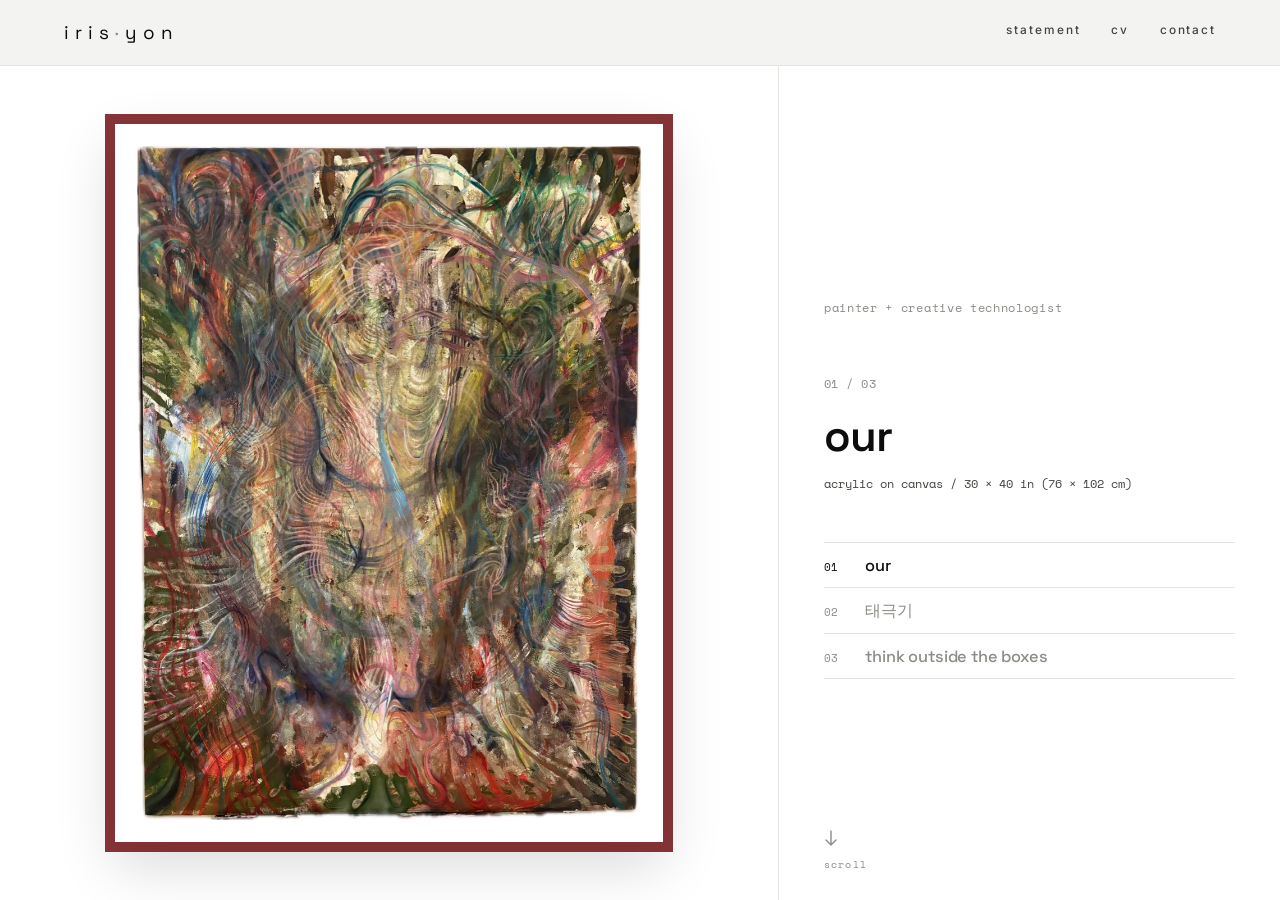
==== commit 08da2111: "Gallery: crop 태극기 top (20px), warmer gold on Think Outside, scroll cue → info column Co-Authored-By:" ====
--- a/index.html
+++ b/index.html
@@ -12,7 +12,7 @@
   <link rel="preconnect" href="https://fonts.googleapis.com">
   <link rel="preconnect" href="https://fonts.gstatic.com" crossorigin>
   <link href="https://fonts.googleapis.com/css2?family=Inter:wght@400;500;600;700;800&family=Space+Grotesk:wght@400;500;600;700&family=Space+Mono:wght@400;700&display=swap" rel="stylesheet">
-  <link rel="stylesheet" href="css/museum.css?v=25">
+  <link rel="stylesheet" href="css/museum.css?v=32">
 </head>
 <body class="page-gallery">
   <header class="masthead">
@@ -35,7 +35,7 @@
     </section>
   </main>
 
-  <script src="js/artworks.js?v=25"></script>
-  <script src="js/site.js?v=25"></script>
+  <script src="js/artworks.js?v=32"></script>
+  <script src="js/site.js?v=32"></script>
 </body>
 </html>
--- a/css/museum.css
+++ b/css/museum.css
@@ -1129,16 +1129,17 @@
 
 /* scroll cue on the first screen */
 .gv__cue {
-  position: absolute; left: 50%; bottom: 1.5rem; transform: translateX(-50%);
-  display: flex; flex-direction: column; align-items: center; gap: 0.45rem;
+  position: absolute; left: clamp(1.6rem, 3.5vw, 3.6rem); bottom: clamp(1.4rem, 3vh, 2rem);
+  display: flex; flex-direction: column; align-items: flex-start; gap: 0.4rem;
   font-family: var(--mono); font-size: 0.62rem; letter-spacing: 0.12em; color: var(--muted);
-  pointer-events: none;
+  pointer-events: none; text-align: left;
 }
 @media (prefers-reduced-motion: no-preference) { .gv__cue svg { animation: cueBob 1.7s ease-in-out infinite; } }
 @keyframes cueBob { 0%,100% { transform: translateY(0); } 50% { transform: translateY(5px); } }
 
 /* right — info + index (identical per section → reads as persistent while paintings scroll) */
 .gv__panel {
+  position: relative;
   display: flex; flex-direction: column; justify-content: center;
   padding: clamp(2rem, 4vw, 4rem) clamp(1.6rem, 3.5vw, 3.6rem);
   border-left: 1px solid var(--line); background: var(--paper); min-width: 0;
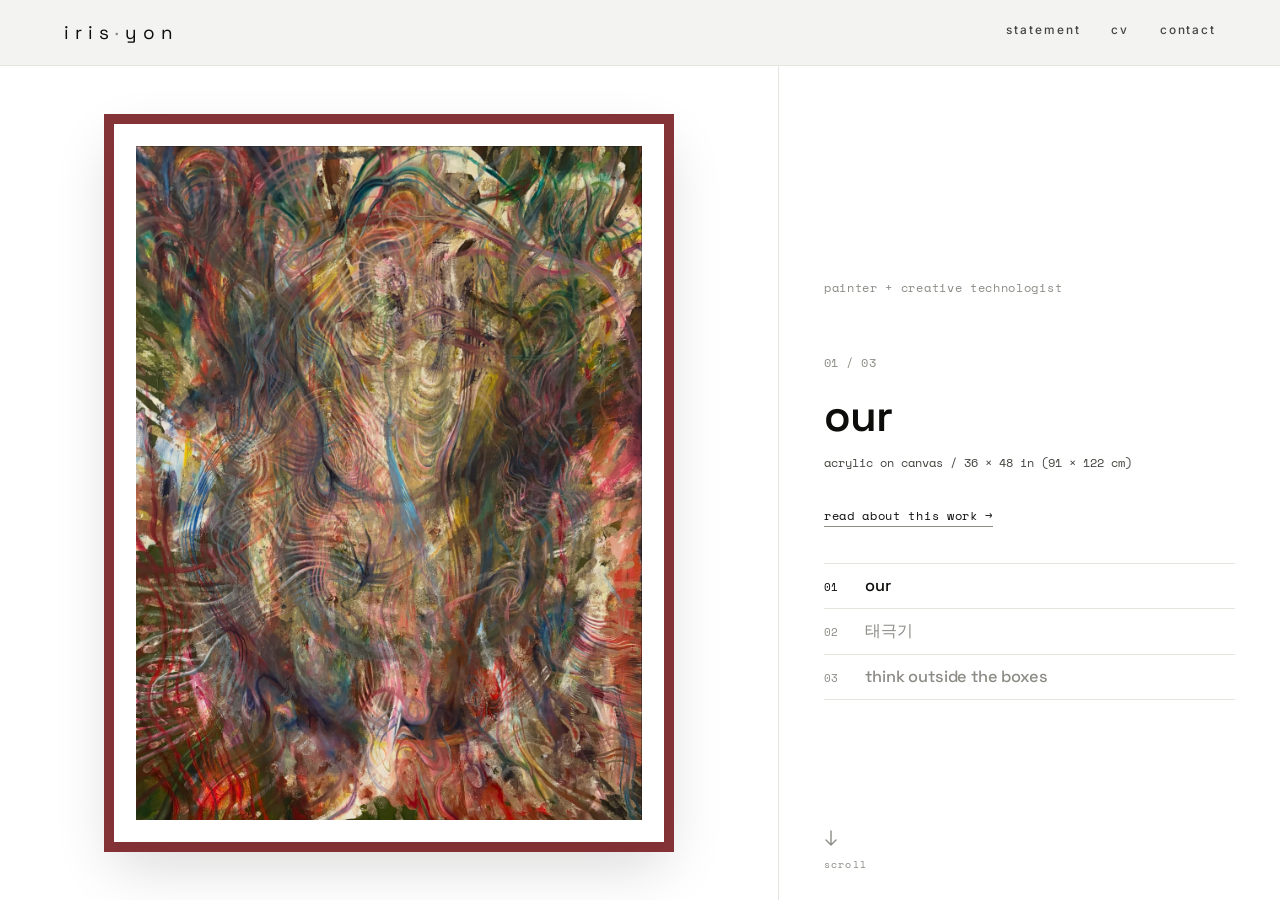
==== commit 416fcd76: "Gallery: per-work reading overlays, vivid 'our' photo, true sizes, full-size lightbox - read-about-t" ====
--- a/index.html
+++ b/index.html
@@ -12,7 +12,7 @@
   <link rel="preconnect" href="https://fonts.googleapis.com">
   <link rel="preconnect" href="https://fonts.gstatic.com" crossorigin>
   <link href="https://fonts.googleapis.com/css2?family=Inter:wght@400;500;600;700;800&family=Space+Grotesk:wght@400;500;600;700&family=Space+Mono:wght@400;700&display=swap" rel="stylesheet">
-  <link rel="stylesheet" href="css/museum.css?v=32">
+  <link rel="stylesheet" href="css/museum.css?v=38">
 </head>
 <body class="page-gallery">
   <header class="masthead">
@@ -35,7 +35,7 @@
     </section>
   </main>
 
-  <script src="js/artworks.js?v=32"></script>
-  <script src="js/site.js?v=32"></script>
+  <script src="js/artworks.js?v=38"></script>
+  <script src="js/site.js?v=38"></script>
 </body>
 </html>
--- a/css/museum.css
+++ b/css/museum.css
@@ -632,7 +632,7 @@
   align-items: center;
   justify-content: center;
   gap: 1.4rem;
-  padding: clamp(1.5rem, 5vw, 4rem);
+  padding: clamp(0.8rem, 2.5vw, 1.8rem);
   opacity: 0;
   visibility: hidden;
   transition: opacity 0.4s var(--ease), visibility 0.4s var(--ease);
@@ -640,7 +640,7 @@
 .lightbox.is-open { opacity: 1; visibility: visible; }
 .lightbox__img {
   max-width: 100%;
-  max-height: 66vh;
+  max-height: 92vh;
   object-fit: contain;
   box-shadow: 0 30px 80px rgba(0,0,0,0.6);
   transform: scale(0.97);
@@ -962,7 +962,7 @@
 .lightbox { backdrop-filter: blur(8px) saturate(115%); -webkit-backdrop-filter: blur(8px) saturate(115%); }
 .lightbox__stage {
   display: grid; place-items: center;
-  max-width: 92vw; max-height: 66vh;
+  max-width: 96vw; max-height: 92vh;
   overflow: hidden;
 }
 .lightbox__img.is-zoomed { cursor: grab; transition: transform 0.12s linear; }
@@ -982,7 +982,7 @@
 .lightbox__nav--next:hover { transform: translateY(-50%) translateX(3px); }
 .lightbox__bar {
   position: fixed; left: 0; right: 0; bottom: clamp(0.9rem, 2.8vh, 1.8rem);
-  display: flex; flex-direction: column; align-items: center; gap: 0.35rem;
+  display: none; flex-direction: column; align-items: center; gap: 0.35rem;
   pointer-events: none; padding-inline: 1rem; text-align: center;
 }
 .lightbox__bar p { margin: 0; }   /* kill default <p> margins so the bar stays short, off the art */
@@ -1162,6 +1162,47 @@
 .gv__ix.is-active { color: var(--ink); }
 .gv__ix.is-active .n { color: var(--ink); }
 
+/* "read about this work" trigger + reading overlay */
+.gv__about {
+  align-self: flex-start; margin-top: 1.3rem;
+  background: none; border: 0; padding: 0 0 2px; cursor: pointer;
+  font-family: var(--mono); font-size: 0.72rem; letter-spacing: 0.06em;
+  color: var(--ink); border-bottom: 1px solid var(--muted);
+  display: inline-flex; align-items: center; gap: 0.45rem;
+  transition: gap 0.25s var(--ease), border-color 0.25s var(--ease);
+}
+.gv__about span { transition: transform 0.25s var(--ease); }
+.gv__about:hover { border-color: var(--ink); gap: 0.7rem; }
+.reader {
+  position: fixed; inset: 0; z-index: 110;
+  display: flex; align-items: center; justify-content: center;
+  padding: clamp(1.2rem, 5vw, 3rem);
+  background: color-mix(in srgb, var(--wall) 76%, transparent);
+  backdrop-filter: blur(10px) saturate(115%); -webkit-backdrop-filter: blur(10px) saturate(115%);
+  opacity: 0; visibility: hidden;
+  transition: opacity 0.4s var(--ease), visibility 0.4s var(--ease);
+}
+.reader.is-open { opacity: 1; visibility: visible; }
+.reader__panel {
+  position: relative; width: min(64ch, 100%); max-height: 84vh; overflow-y: auto;
+  background: #fff; border: 1px solid var(--line);
+  padding: clamp(1.8rem, 5vw, 3.6rem);
+  box-shadow: 0 40px 100px rgba(13, 13, 12, 0.22);
+  transform: translateY(14px); transition: transform 0.4s var(--ease);
+}
+.reader.is-open .reader__panel { transform: none; }
+.reader__close {
+  position: fixed; top: clamp(0.9rem, 3vw, 1.7rem); right: clamp(0.9rem, 3vw, 1.7rem); z-index: 1;
+  background: none; border: 0; cursor: pointer; font-size: 2rem; line-height: 1;
+  color: var(--ink); opacity: 0.5; transition: opacity 0.2s var(--ease);
+}
+.reader__close:hover { opacity: 1; }
+.reader__eyebrow { font-family: var(--mono); font-size: 0.7rem; letter-spacing: 0.18em; color: var(--muted); margin: 0 0 0.7rem; }
+.reader__title { font-family: var(--serif); font-weight: 600; font-size: clamp(1.7rem, 4vw, 2.3rem); letter-spacing: -0.02em; color: var(--ink); line-height: 1.05; margin: 0 0 1.4rem; }
+.reader__body { font-family: var(--sans); font-size: 1.05rem; line-height: 1.75; color: var(--ink-soft); }
+.reader__body p { margin: 0 0 1.1em; }
+.reader__body p:last-child { margin-bottom: 0; }
+
 @media (max-width: 820px) {
   body.page-gallery { height: auto; overflow: visible; }
   .slider-wrap { flex: none; }
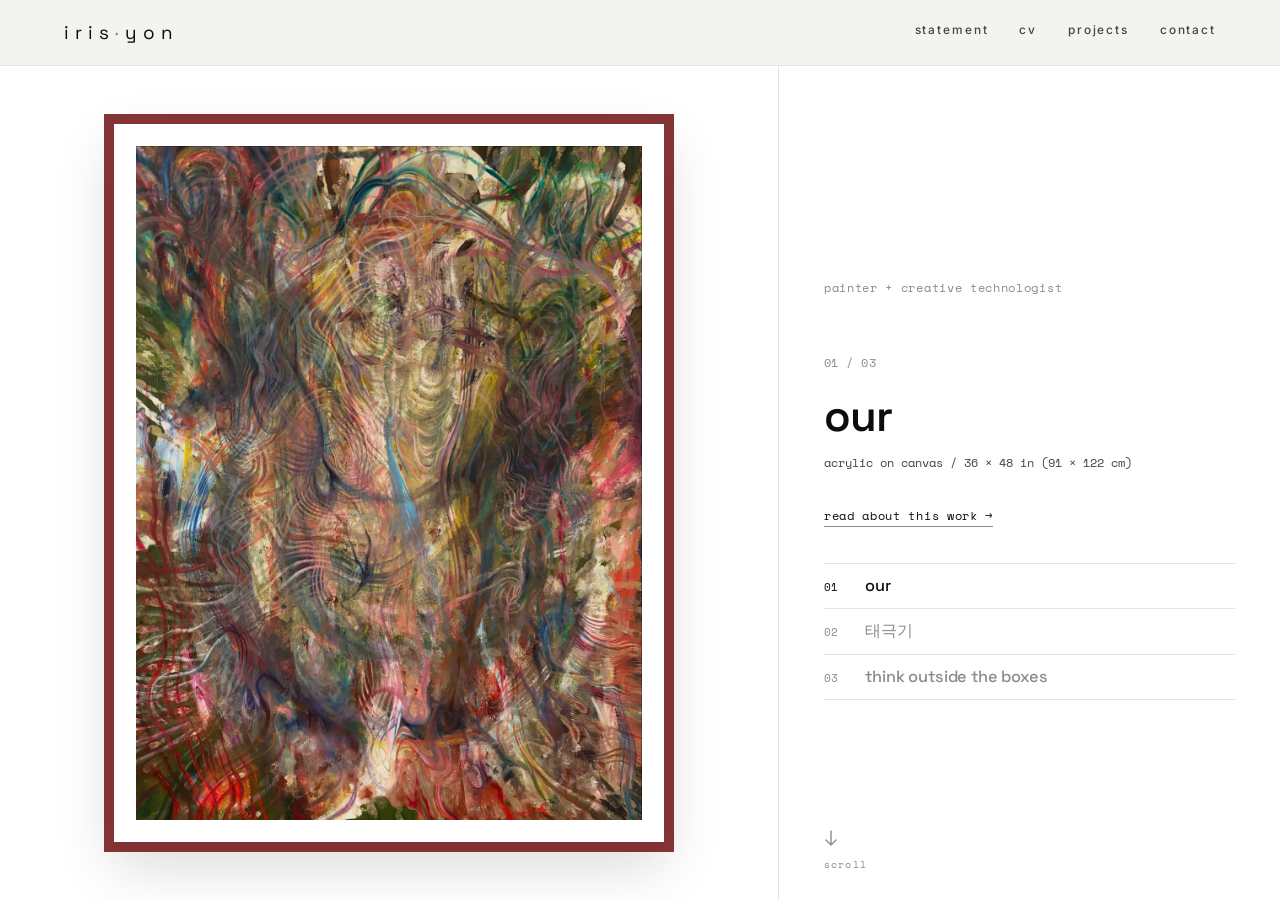
==== commit b401fe4f: "Projects: ship the Projects tab — live embedded Synapse suite + FrameGen - tabbed Projects page (syn" ====
--- a/index.html
+++ b/index.html
@@ -12,7 +12,7 @@
   <link rel="preconnect" href="https://fonts.googleapis.com">
   <link rel="preconnect" href="https://fonts.gstatic.com" crossorigin>
   <link href="https://fonts.googleapis.com/css2?family=Inter:wght@400;500;600;700;800&family=Space+Grotesk:wght@400;500;600;700&family=Space+Mono:wght@400;700&display=swap" rel="stylesheet">
-  <link rel="stylesheet" href="css/museum.css?v=38">
+  <link rel="stylesheet" href="css/museum.css?v=42">
 </head>
 <body class="page-gallery">
   <header class="masthead">
@@ -24,6 +24,7 @@
       <nav class="nav" id="primary-nav">
         <a href="statement.html">Statement</a>
         <a href="cv.html">CV</a>
+        <a href="projects.html">Projects</a>
         <a href="contact.html">Contact</a>
       </nav>
     </div>
@@ -35,7 +36,7 @@
     </section>
   </main>
 
-  <script src="js/artworks.js?v=38"></script>
-  <script src="js/site.js?v=38"></script>
+  <script src="js/artworks.js?v=42"></script>
+  <script src="js/site.js?v=42"></script>
 </body>
 </html>
--- a/css/museum.css
+++ b/css/museum.css
@@ -405,13 +405,13 @@
   margin-inline: auto;
   padding-block: clamp(3rem, 7vh, 5rem);
   font-family: var(--sans);
-  font-size: 1.5rem;
+  font-size: 1.08rem;
   line-height: 1.7;
   letter-spacing: -0.01em;
   color: var(--ink);
 }
-.prose p { margin: 0 0 1.4em; }
-.prose .lead { font-size: 1.68rem; color: var(--ink); }
+.prose p { margin: 0 0 1.3em; }
+.prose .lead { font-size: 1.2rem; color: var(--ink); }
 
 .signature {
   font-family: var(--serif);
@@ -765,7 +765,7 @@
   .placard, .exhibit:nth-child(even) .placard { order: 0; max-width: 46ch; }
   .placard { padding-left: 2px; }
 
-  .prose { font-size: 1.3rem; }
+  .prose { font-size: 1.05rem; }
   .cv-entry { grid-template-columns: 1fr; gap: 0.2rem; }
   .cv-entry__year { order: -1; }
   .factsheet__row { grid-template-columns: 1fr; gap: 0.1rem; }
@@ -1300,3 +1300,76 @@
   .shots { grid-template-columns: 1fr; }
   .project__name span { display: block; margin: 0.4rem 0 0; }
 }
+
+/* ---- Projects: tabbed switcher ---- */
+.proj-tabs {
+  display: flex; gap: clamp(1.4rem, 4vw, 3rem);
+  border-bottom: 1px solid var(--line);
+  margin-bottom: clamp(2rem, 5vh, 3.4rem);
+}
+.proj-tab {
+  appearance: none; background: none; border: 0; cursor: pointer; text-align: left;
+  font-family: var(--serif); font-weight: 600; font-size: clamp(1.55rem, 3.6vw, 2.4rem);
+  letter-spacing: -0.03em; line-height: 1.05; color: var(--muted); text-transform: lowercase;
+  padding: 0 0 1rem; position: relative; transition: color 0.25s var(--ease);
+}
+.proj-tab span {
+  display: block; font-family: var(--mono); font-weight: 400; font-size: 0.6rem;
+  letter-spacing: 0.16em; color: var(--muted); margin-top: 0.55rem;
+}
+.proj-tab::after {
+  content: ""; position: absolute; left: 0; right: 0; bottom: -1px; height: 2px;
+  background: var(--ink); transform: scaleX(0); transform-origin: left center;
+  transition: transform 0.35s var(--ease-out);
+}
+.proj-tab:hover { color: var(--ink-soft); }
+.proj-tab.is-active { color: var(--ink); }
+.proj-tab.is-active::after { transform: scaleX(1); }
+
+.proj-panel { animation: projFade 0.5s var(--ease-out) both; }
+.proj-panel[hidden] { display: none; }
+@keyframes projFade { from { opacity: 0; transform: translateY(10px); } to { opacity: 1; transform: none; } }
+.proj-panel .project__name { font-size: clamp(2rem, 5vw, 3rem); }
+.proj-panel .project__intro { margin-bottom: clamp(2rem, 4.5vh, 3.2rem); }
+
+/* ---- Projects: live tool embed ---- */
+.embed { margin: 0 0 clamp(2.6rem, 6vh, 4rem); }
+.embed__tabs { display: flex; flex-wrap: wrap; gap: 0.5rem; margin-bottom: 1rem; }
+.embed__tab {
+  appearance: none; cursor: pointer; font-family: var(--mono); font-size: 0.72rem;
+  letter-spacing: 0.1em; text-transform: lowercase; color: var(--muted);
+  background: none; border: 1px solid var(--line); border-radius: 999px; padding: 0.45rem 1rem;
+  transition: color 0.2s var(--ease), border-color 0.2s var(--ease), background 0.2s var(--ease);
+}
+.embed__tab:hover { color: var(--ink); border-color: var(--muted); }
+.embed__tab.is-active { color: var(--wall); background: var(--ink); border-color: var(--ink); }
+.embed__frame {
+  position: relative; aspect-ratio: 16 / 10; width: 100%;
+  border: 1px solid var(--line); border-radius: 6px; overflow: hidden;
+  background: #100f0d; box-shadow: 0 18px 48px rgba(13, 13, 12, 0.12);
+}
+.embed__frame::before {
+  content: "loading the live suite…"; position: absolute; inset: 0; display: grid; place-items: center;
+  font-family: var(--mono); font-size: 0.78rem; letter-spacing: 0.1em; color: rgba(243, 243, 241, 0.55);
+  padding: 1rem; text-align: center;
+}
+.embed__frame.is-on::before { content: none; }
+.embed__frame iframe { position: absolute; inset: 0; width: 100%; height: 100%; border: 0; display: block; background: #100f0d; opacity: 0; transition: opacity 0.4s var(--ease); }
+.embed__frame.is-on iframe { opacity: 1; }
+.embed__note {
+  display: flex; justify-content: space-between; align-items: baseline; gap: 1rem; flex-wrap: wrap;
+  font-family: var(--mono); font-size: 0.72rem; letter-spacing: 0.02em; color: var(--muted); margin-top: 0.8rem;
+}
+.embed__note a { color: var(--ink); text-decoration: none; border-bottom: 1px solid var(--muted); padding-bottom: 1px; white-space: nowrap; }
+.embed__note a:hover { border-color: var(--ink); }
+
+/* ---- Projects: output video ---- */
+.shot--video .vid {
+  aspect-ratio: 1920 / 1515; width: 100%; background: #100f0d;
+  border: 1px solid var(--line); overflow: hidden; box-shadow: 0 18px 48px rgba(13, 13, 12, 0.10);
+}
+.shot--video .vid video { width: 100%; height: 100%; object-fit: contain; display: block; }
+
+@media (max-width: 720px) {
+  .embed__frame { aspect-ratio: 3 / 4; }
+}
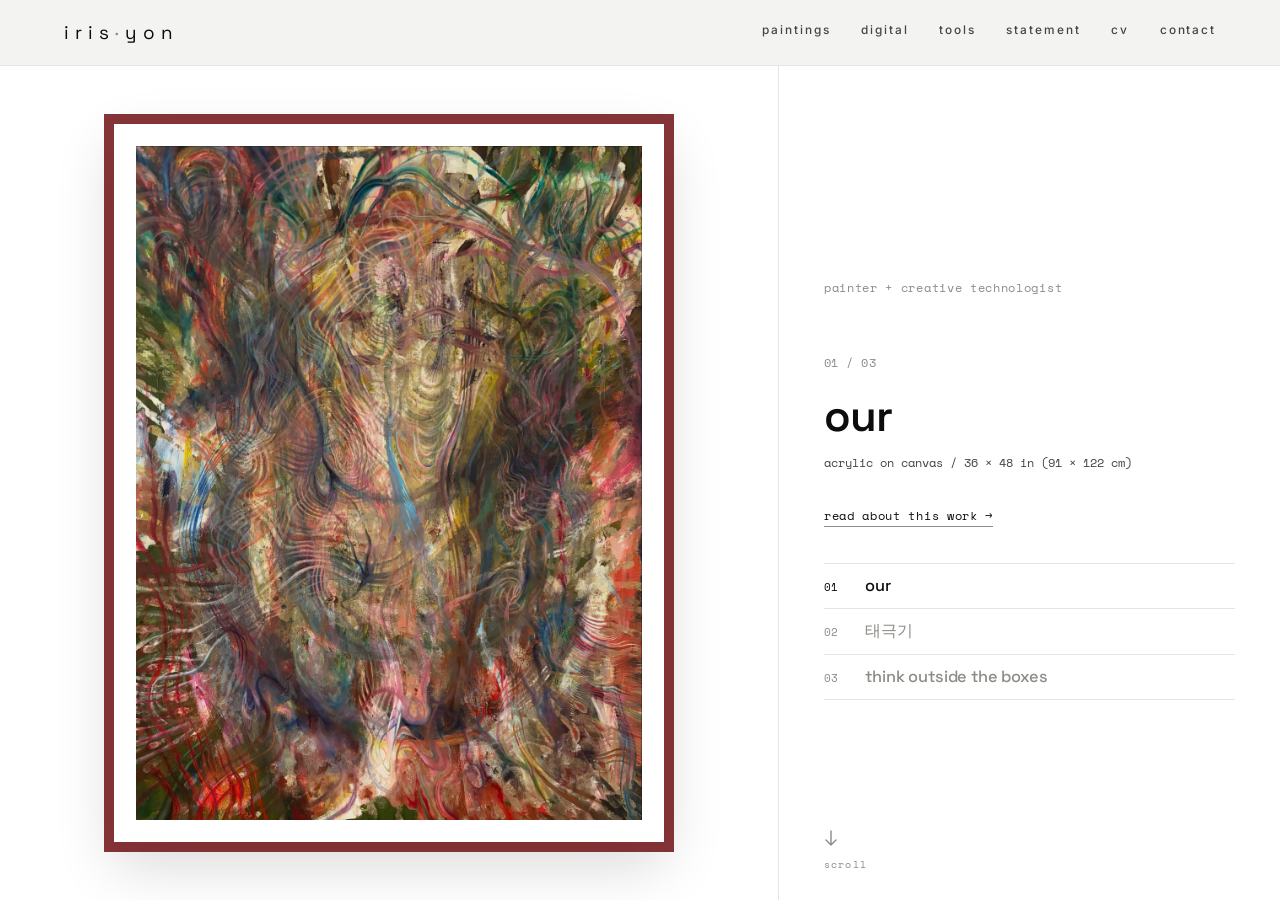
==== commit 81d9578e: "Home: full 6-item nav (add paintings + digital, rename Projects→tools) Fixes the brand/home link lan" ====
--- a/index.html
+++ b/index.html
@@ -12,7 +12,7 @@
   <link rel="preconnect" href="https://fonts.googleapis.com">
   <link rel="preconnect" href="https://fonts.gstatic.com" crossorigin>
   <link href="https://fonts.googleapis.com/css2?family=Inter:wght@400;500;600;700;800&family=Space+Grotesk:wght@400;500;600;700&family=Space+Mono:wght@400;700&display=swap" rel="stylesheet">
-  <link rel="stylesheet" href="css/museum.css?v=42">
+  <link rel="stylesheet" href="css/museum.css?v=45">
 </head>
 <body class="page-gallery">
   <header class="masthead">
@@ -22,10 +22,12 @@
         <svg width="26" height="26" viewBox="0 0 24 24" fill="none" stroke="currentColor" stroke-width="1.6" stroke-linecap="round"><path d="M3 6h18M3 12h18M3 18h18"/></svg>
       </button>
       <nav class="nav" id="primary-nav">
-        <a href="statement.html">Statement</a>
-        <a href="cv.html">CV</a>
-        <a href="projects.html">Projects</a>
-        <a href="contact.html">Contact</a>
+        <a href="paintings.html">paintings</a>
+        <a href="digital.html">digital</a>
+        <a href="projects.html">tools</a>
+        <a href="statement.html">statement</a>
+        <a href="cv.html">cv</a>
+        <a href="contact.html">contact</a>
       </nav>
     </div>
   </header>
@@ -36,7 +38,7 @@
     </section>
   </main>
 
-  <script src="js/artworks.js?v=42"></script>
-  <script src="js/site.js?v=42"></script>
+  <script src="js/artworks.js?v=43"></script>
+  <script src="js/site.js?v=45"></script>
 </body>
 </html>
--- a/css/museum.css
+++ b/css/museum.css
@@ -1301,36 +1301,77 @@
   .project__name span { display: block; margin: 0.4rem 0 0; }
 }
 
-/* ---- Projects: tabbed switcher ---- */
-.proj-tabs {
-  display: flex; gap: clamp(1.4rem, 4vw, 3rem);
+/* ---- Digital page ---- */
+.digital-grid { display: grid; gap: clamp(2rem, 4vh, 3.2rem); }
+
+/* ---- Projects: index nav ---- */
+.proj-index {
+  max-width: 1080px; margin-inline: auto;
+  padding: 0 var(--gutter) clamp(2rem, 5vh, 3.2rem);
+  display: grid; gap: 0;
   border-bottom: 1px solid var(--line);
-  margin-bottom: clamp(2rem, 5vh, 3.4rem);
-}
-.proj-tab {
-  appearance: none; background: none; border: 0; cursor: pointer; text-align: left;
-  font-family: var(--serif); font-weight: 600; font-size: clamp(1.55rem, 3.6vw, 2.4rem);
-  letter-spacing: -0.03em; line-height: 1.05; color: var(--muted); text-transform: lowercase;
-  padding: 0 0 1rem; position: relative; transition: color 0.25s var(--ease);
-}
-.proj-tab span {
-  display: block; font-family: var(--mono); font-weight: 400; font-size: 0.6rem;
-  letter-spacing: 0.16em; color: var(--muted); margin-top: 0.55rem;
-}
-.proj-tab::after {
-  content: ""; position: absolute; left: 0; right: 0; bottom: -1px; height: 2px;
-  background: var(--ink); transform: scaleX(0); transform-origin: left center;
-  transition: transform 0.35s var(--ease-out);
-}
-.proj-tab:hover { color: var(--ink-soft); }
-.proj-tab.is-active { color: var(--ink); }
-.proj-tab.is-active::after { transform: scaleX(1); }
-
-.proj-panel { animation: projFade 0.5s var(--ease-out) both; }
-.proj-panel[hidden] { display: none; }
-@keyframes projFade { from { opacity: 0; transform: translateY(10px); } to { opacity: 1; transform: none; } }
-.proj-panel .project__name { font-size: clamp(2rem, 5vw, 3rem); }
-.proj-panel .project__intro { margin-bottom: clamp(2rem, 4.5vh, 3.2rem); }
+}
+.proj-index__item {
+  display: grid; grid-template-columns: 2.4rem 1fr auto;
+  align-items: baseline; gap: 0 1.4rem;
+  padding: 1rem 0; border-top: 1px solid var(--line);
+  text-decoration: none; color: inherit;
+  transition: color 0.2s var(--ease);
+}
+.proj-index__item:hover { color: var(--ink); }
+.proj-index__item:hover .proj-index__name { letter-spacing: -0.02em; }
+.proj-index__num {
+  font-family: var(--mono); font-size: 0.68rem; letter-spacing: 0.1em;
+  color: var(--muted); line-height: 1;
+}
+.proj-index__name {
+  font-family: var(--serif); font-weight: 600;
+  font-size: clamp(1.1rem, 2.4vw, 1.6rem);
+  letter-spacing: -0.015em; line-height: 1; color: var(--ink-soft);
+  transition: letter-spacing 0.3s var(--ease), color 0.2s var(--ease);
+}
+.proj-index__item:hover .proj-index__name { color: var(--ink); }
+.proj-index__meta {
+  font-family: var(--mono); font-size: 0.62rem; letter-spacing: 0.12em;
+  color: var(--muted); text-transform: lowercase; white-space: nowrap;
+}
+
+/* ---- Projects: scroll sections ---- */
+/* ---- Sticky project nav ---- */
+.proj-sticky-nav {
+  position: fixed; top: 58px; left: 0; right: 0; z-index: 40;
+  background: color-mix(in srgb, var(--wall) 88%, transparent);
+  backdrop-filter: saturate(140%) blur(14px);
+  -webkit-backdrop-filter: saturate(140%) blur(14px);
+  border-bottom: 1px solid var(--line);
+  opacity: 0; pointer-events: none;
+  transform: translateY(-4px);
+  transition: opacity 0.3s var(--ease), transform 0.3s var(--ease);
+}
+.proj-sticky-nav.is-visible { opacity: 1; pointer-events: auto; transform: none; }
+.proj-sticky-nav__inner {
+  max-width: 1080px; margin-inline: auto;
+  padding: 0.72rem var(--gutter);
+  display: flex; gap: 2.4rem; align-items: center;
+}
+.proj-sticky-nav__item {
+  font-family: var(--mono); font-size: 0.7rem; letter-spacing: 0.08em;
+  text-decoration: none; color: var(--muted);
+  display: flex; align-items: baseline; gap: 0.5rem;
+  transition: color 0.2s var(--ease);
+}
+.proj-sticky-nav__num { font-size: 0.6rem; opacity: 0.5; }
+.proj-sticky-nav__item:hover { color: var(--ink-soft); }
+.proj-sticky-nav__item.is-active { color: var(--ink); }
+.proj-sticky-nav__item.is-active .proj-sticky-nav__num { opacity: 1; }
+
+.proj-entry {
+  border-top: 1px solid var(--line);
+  padding-top: clamp(3rem, 7vh, 5rem);
+  scroll-margin-top: 110px;
+}
+.proj-entry .project__name { font-size: clamp(2rem, 5vw, 3rem); }
+.proj-entry .project__intro { margin-bottom: clamp(2rem, 4.5vh, 3.2rem); }
 
 /* ---- Projects: live tool embed ---- */
 .embed { margin: 0 0 clamp(2.6rem, 6vh, 4rem); }
@@ -1348,14 +1389,28 @@
   border: 1px solid var(--line); border-radius: 6px; overflow: hidden;
   background: #100f0d; box-shadow: 0 18px 48px rgba(13, 13, 12, 0.12);
 }
-.embed__frame::before {
-  content: "loading the live suite…"; position: absolute; inset: 0; display: grid; place-items: center;
-  font-family: var(--mono); font-size: 0.78rem; letter-spacing: 0.1em; color: rgba(243, 243, 241, 0.55);
-  padding: 1rem; text-align: center;
-}
-.embed__frame.is-on::before { content: none; }
-.embed__frame iframe { position: absolute; inset: 0; width: 100%; height: 100%; border: 0; display: block; background: #100f0d; opacity: 0; transition: opacity 0.4s var(--ease); }
-.embed__frame.is-on iframe { opacity: 1; }
+.embed__frame:not(.is-on) { cursor: pointer; }
+.embed__frame.is-on { cursor: default; }
+.embed__cover {
+  position: absolute; inset: 0; z-index: 2;
+  display: flex; flex-direction: column; align-items: center; justify-content: center; gap: 1.6rem;
+  padding: 2rem; cursor: pointer;
+  transition: opacity 0.3s var(--ease);
+}
+.embed__frame.is-on .embed__cover { opacity: 0; pointer-events: none; }
+.embed__cover__logo {
+  width: clamp(260px, 50%, 620px); display: block; user-select: none;
+  opacity: 0.55; transition: opacity 0.25s var(--ease);
+}
+.embed__frame:not(.is-on):hover .embed__cover__logo { opacity: 0.9; }
+.embed__cover__cta {
+  font-family: var(--mono); font-size: 0.78rem; letter-spacing: 0.1em;
+  color: rgba(243, 243, 241, 0.45); text-align: center;
+  transition: color 0.25s var(--ease);
+}
+.embed__frame:not(.is-on):hover .embed__cover__cta { color: rgba(243, 243, 241, 0.85); }
+.embed__frame iframe { position: absolute; inset: 0; width: 100%; height: 100%; border: 0; display: block; background: #100f0d; opacity: 0; pointer-events: none; transition: opacity 0.4s var(--ease); }
+.embed__frame.is-on iframe { opacity: 1; pointer-events: auto; }
 .embed__note {
   display: flex; justify-content: space-between; align-items: baseline; gap: 1rem; flex-wrap: wrap;
   font-family: var(--mono); font-size: 0.72rem; letter-spacing: 0.02em; color: var(--muted); margin-top: 0.8rem;
